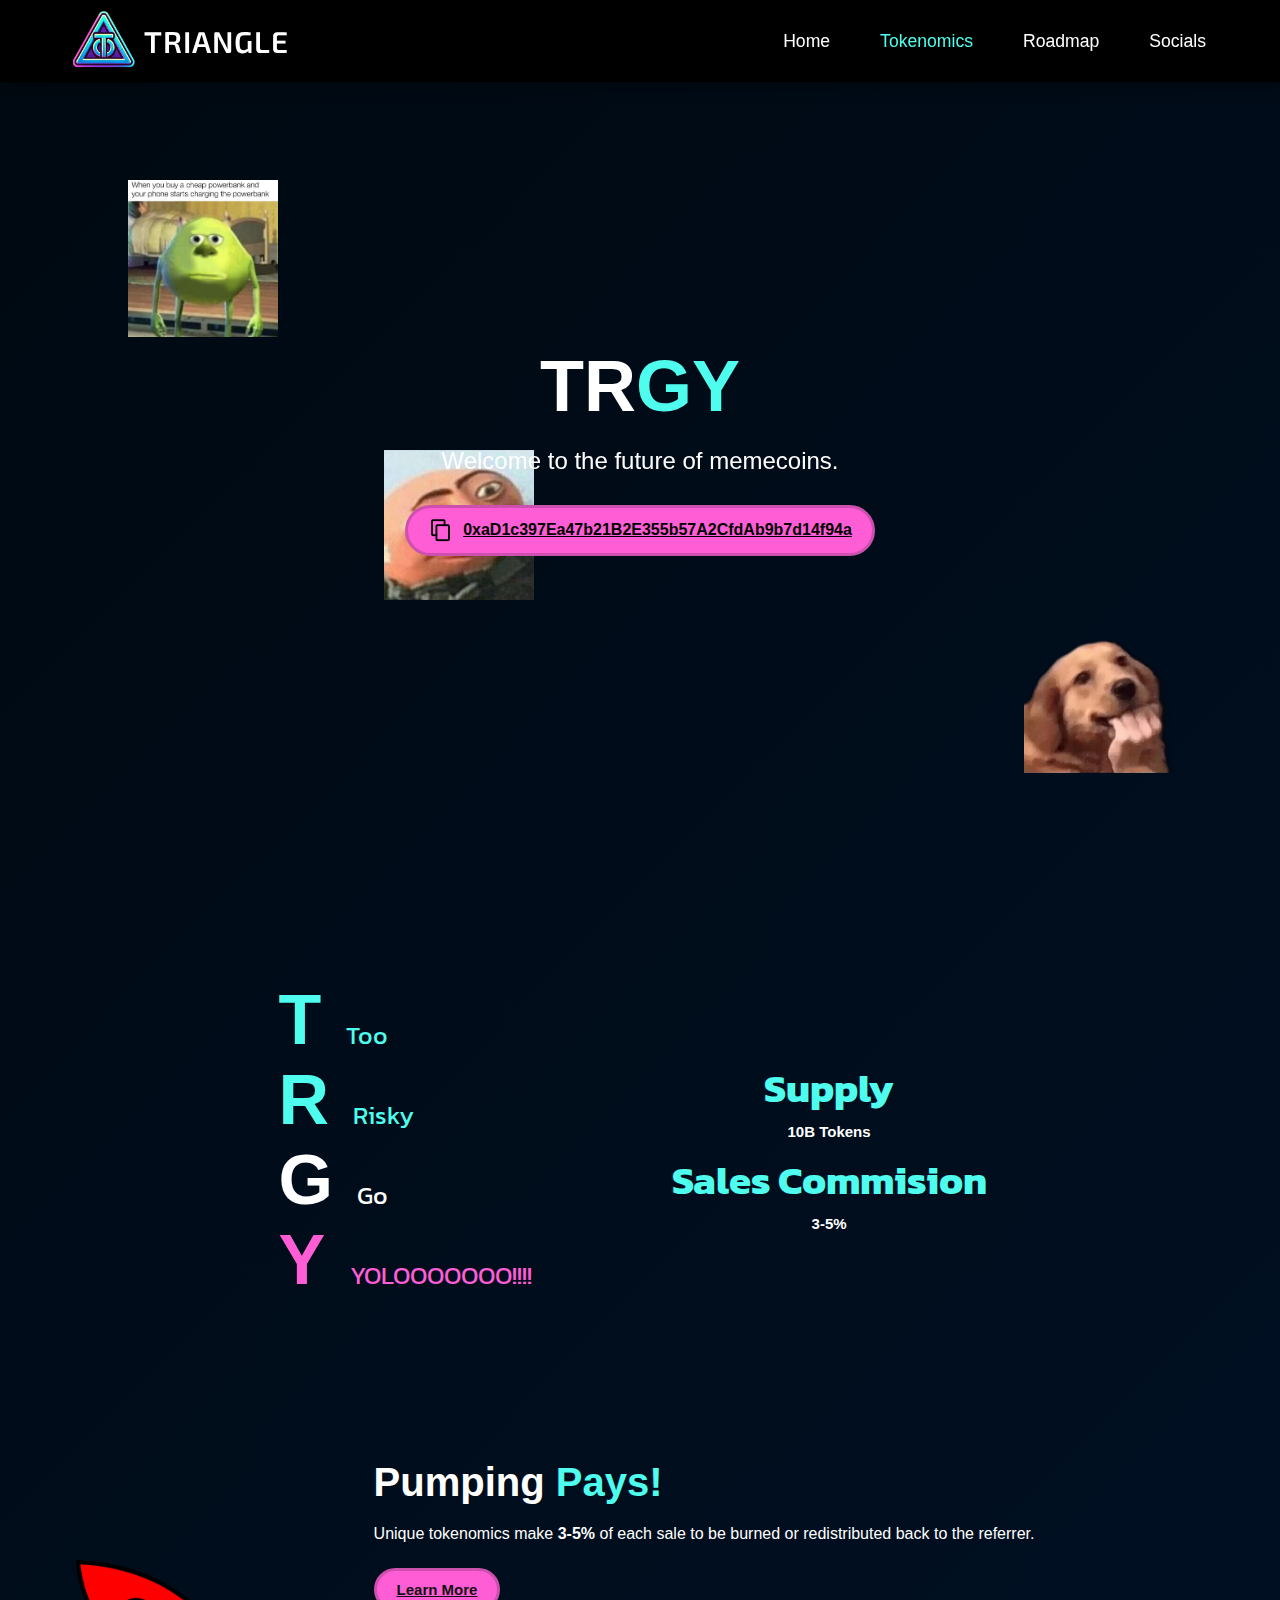
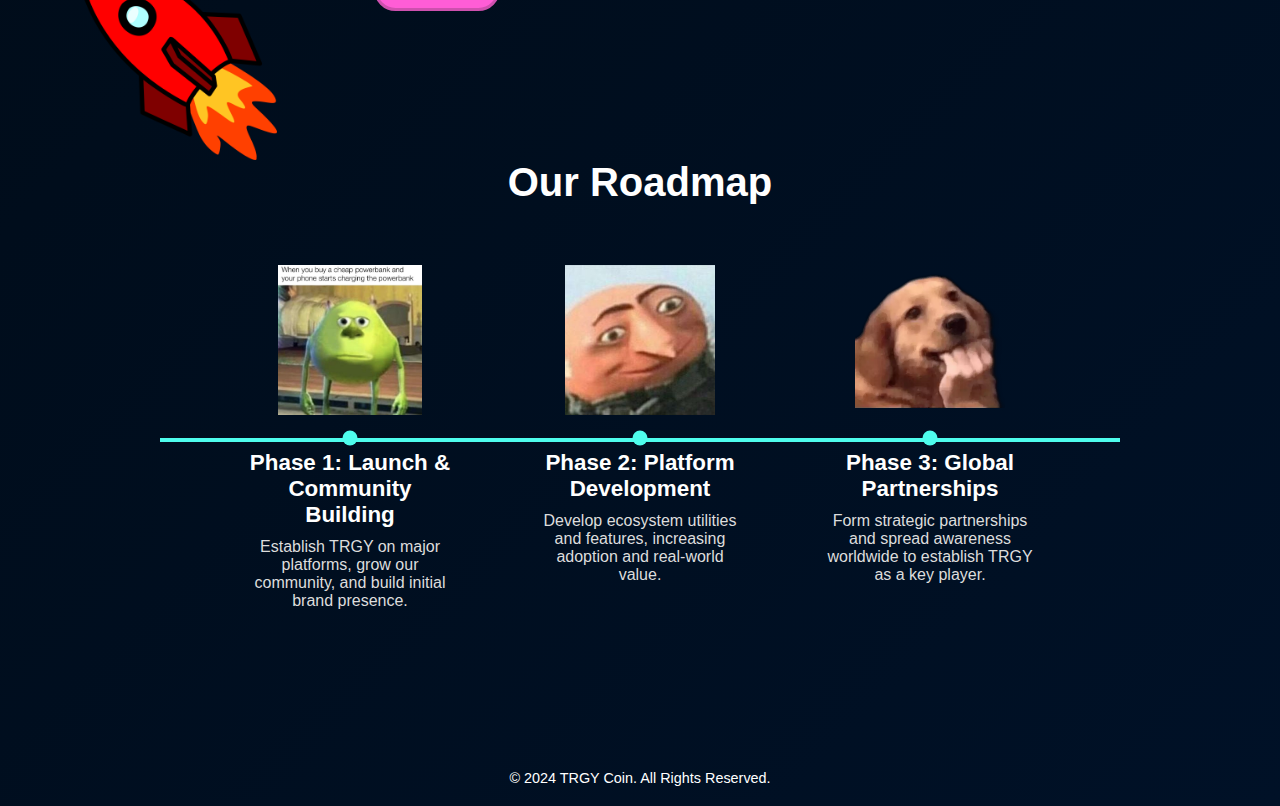
==== index.html @ f108033f "Change "learn more"" ====
<!DOCTYPE html>
<html lang="en">
<head>
    <meta charset="UTF-8">
    <meta name="viewport" content="width=device-width, initial-scale=1.0">
    <title>TRGY - Memecoin Revolution</title>
    <link rel="stylesheet" href="styles.css">
    <link rel="preconnect" href="https://fonts.googleapis.com">
    <link rel="preconnect" href="https://fonts.gstatic.com" crossorigin>
    <link href="https://fonts.googleapis.com/css2?family=Exo+2:wght@600&family=Kanit:wght@400;500&display=swap" rel="stylesheet">
</head>
<body>
    <!-- Navigation Bar -->
    <header class="navbar">
        <div class="navbar-container">
            <!-- Logo Placeholder -->
            <div class="logo">
                <img src="img/logo.png" alt="TRGY Logo" />
                <p>TRIANGLE</p>
            </div>
            
            <!-- Navigation Links -->
            <nav>
                
                <ul class="nav-links">
                    <li><a href="#home">Home</a></li>
                    <li><a href="tokenomics.html" style="color:#4efded;">Tokenomics</a></li>
                    <li><a href="#roadmap">Roadmap</a></li>
                    <li><a href="#socials">Socials</a></li>
                </ul>
            </nav>
        </div>
    </header>

    <!-- Floating Meme Icons and Background Elements -->
    <div class="background-effects">
        <img src="img/meme1.jpg" class="floating-meme" alt="Meme 1">
        <img src="img/meme2.jpg" class="floating-meme" alt="Meme 2">
        <img src="img/meme3.png" class="floating-meme" alt="Meme 3">
    </div>

    <!-- Landing Section -->
    <section class="landing">
        <h1><span class="tr">TR</span><span class="gy">GY</span></h1>
        <p>Welcome to the future of memecoins.</p>
        <div class="contract">
            <img src="img/copy.png"> <a href="#slogan" class="cta-button">0xaD1c397Ea47b21B2E355b57A2CfdAb9b7d14f94a</a>
        </div>
       
    </section>

    <!-- About Section with Images -->
    <section id="slogan" class="slogan">
        <div class="slogan-holder">
            <div style="color:#4efded">
                <h1>T</h1> <p>Too</p>
            </div>
            <div style="color:#4efded">
                <h1>R</h1> <p>Risky</p>
            </div>
            <div>
                <h1>G</h1> <p>Go</p>
            </div>
            <div style="color:#ff5dd6">
                <h1>Y</h1> <p>YOLOOOOOOO!!!!</p>
            </div>
        </div>
        <div class="supply">
            <div class="supply-link" onclick="window.location.href = 'https://etherscan.io'">
                <h1>Supply</h1><p>10B Tokens</p><h1>Sales Commision</h1><p>3-5%</p>
            </div>
        </div>
    </section>

    <!-- Tokenomics Section -->
    <section id="tokenomics" class="section tokenomics">
        <div class="tokenomics-container">
            <div class="tokenomics t-left">
                <img class="rocket" src="img/rocket.png">
            </div>
            <div class="tokenomics t-right">
                <h2>Pumping <span style="color:#4efded">Pays!</span></h2>
                <p>Unique tokenomics make <b>3-5%</b> of each sale to be burned or redistributed back to the referrer.</p>
                <button onclick="window.location.href ='/tokenomics'"><b>Learn More</b></button>
            </div>
        </div>
    </section>

    <!-- Roadmap Section -->
    <!-- Enhanced Roadmap Section -->
    <section id="roadmap" class="section roadmap">
        <h2>Our Roadmap</h2>
        <div class="roadmap-container">
            <!-- Phase 1 -->
            <div class="milestone">
                <div class="milestone-icon">
                    <img src="img/meme1.jpg" alt="Launch Icon" class="milestone-icon">
                </div>
                <h3>Phase 1: Launch & Community Building</h3>
                <p>Establish TRGY on major platforms, grow our community, and build initial brand presence.</p>
            </div>

            <!-- Phase 2 -->
            <div class="milestone">
                <div class="milestone-icon">
                    <img src="img/meme2.jpg" alt="Platform Icon" class="milestone-icon">
                </div>
                <h3>Phase 2: Platform Development</h3>
                <p>Develop ecosystem utilities and features, increasing adoption and real-world value.</p>
            </div>

            <!-- Phase 3 -->
            <div class="milestone">
                <div class="milestone-icon">
                    <img src="img/meme3.png" alt="Global Icon" class="milestone-icon">
                </div>
                <h3>Phase 3: Global Partnerships</h3>
                <p>Form strategic partnerships and spread awareness worldwide to establish TRGY as a key player.</p>
            </div>
        </div>
    </section>


    <!-- Footer -->
    <footer>
        <p>&copy; 2024 TRGY Coin. All Rights Reserved.</p>
    </footer>

    <script src="scripts.js"></script>
</body>
</html>
---- styles.css ----
/* General Reset */
* {
    margin: 0;
    padding: 0;
    box-sizing: border-box;
    font-family: 'Arial', sans-serif;
}

body {
    background: linear-gradient(135deg, #000911, #001127);
    color: #ffffff;
    overflow-x: hidden; 
    scroll-behavior: smooth;
}

/* Navigation Bar Styling */
.navbar {
    position: fixed;
    top: 0;
    width: 100%;
    background: black; /* Translucent royal blue */
    padding: 1px 0;
    z-index: 10;
    box-shadow: 0px 4px 15px rgba(0, 0, 0, 0.1);
    filter: drop-shadow(0px 4px 6px rgba(0, 0, 0, 0.35));
    transition: background 0.3s;
}

.navbar-container {
    display: flex;
    align-items: center;
    justify-content: space-between;
    width: 90%;
    max-width: 1200px;
    margin: 0 auto;
}

.logo {
    display: flex;
    align-items: center;
}

.logo p {
    font-size: 30px;
    font-family: "Exo 2", serif;
    font-weight: 600;
    letter-spacing: 1px;
}

/* Logo Styling */
.logo img {
    height: 80px; /* Adjust logo size as needed */
    filter: drop-shadow(0px 4px 4px rgba(0, 0, 0, 0.25));
}

/* Navigation Links Styling */
.nav-links {
    display: flex;
    gap: 30px;
    list-style: none;
    
}

.nav-links li {
    position: relative;
}

.nav-links a {
    font-family: 'Poppins', sans-serif;
    color: white; /* Gold color */
    font-size: 1.1rem;
    text-decoration: none;
    transition: color 0.3s ease;
    padding: 8px 10px;
}

.nav-links a:hover {
    color: #ffffff; /* Light hover effect */
}

/* Hover Effect - Gold Glow */
.nav-links li::after {
    content: '';
    position: absolute;
    bottom: -5px;
    left: 50%;
    width: 0;
    height: 3px;
    background: #4efded;
    transition: width 0.3s ease, left 0.3s ease;
}

.nav-links li:hover::after {
    width: 100%;
    left: 0;
}

/* Sticky Navbar Effect */
.navbar.scrolled {
    background: rgb(0, 11, 24); /* Solid royal blue on scroll */
}

.background-effects {
    position: absolute;
    top: 0;
    left: 0;
    width: 100%;
    height: 100%;
    overflow: hidden;
    z-index: 1;
    max-width: 100%;
    overflow-x: hidden;
}
/* CSS for Floating Meme */
.floating-meme {
    position: absolute;
    width: 150px;
    height: auto;
    z-index: 1000;
    animation: float 10s ease-in-out infinite, horizontalMove 15s linear infinite;
    transition: transform 0.3s ease;
    overflow-x: hidden;
}

/* Keyframe animation to make the meme float up and down */
@keyframes float {
    0% {
        transform: translateY(0);
    }
    50% {
        transform: translateY(-20px); /* Moves up */
    }
    100% {
        transform: translateY(0); /* Moves down */
    }
}

/* Keyframe animation to make the meme move horizontally */
@keyframes horizontalMove {
    0% {
        left: -200px; /* Starts off-screen to the left */
    }
    50% {
        left: 50%; /* Moves to the center */
    }
    100% {
        left: 100%; /* Moves off-screen to the right */
    }
}


/* Randomize Floating Meme Position */

.floating-meme:nth-child(1) { top: 20%; left: 10%; animation-duration: 15s; }
.floating-meme:nth-child(2) { top: 50%; left: 30%; animation-duration: 18s; }
.floating-meme:nth-child(3) { top: 70%; left: 80%; animation-duration: 12s; }


/* Landing Section */
.landing {
    height: 100vh;
    display: flex;
    flex-direction: column;
    align-items: center;
    justify-content: center;
    color: #ffffff;
    text-align: center;
}

.landing h1 {
    font-size: 4.5rem;
    animation: fadeIn 1.5s ease;

    animation-name: coolColorThing;
    animation-duration: 4s;
    animation-iteration-count: infinite;
    z-index: 1001;
}

.landing p {
    font-size: 1.5rem;
    margin-top: 20px;
    animation: fadeIn 2.5s ease;
    z-index: 1001;
}

/* TRGY seperate colors */
.tr {   
    color: white;
}

.gy {
    color:#4efded;
}

/* Make the copy contract button */
.contract {
    display: flex;
    align-items: center;
    gap: 10px;
    margin-top: 30px;
    padding: 10px 20px;
    background: #ff5dd6;
    border: 3px solid #ce50ae;
    border-radius: 50px;
    font-weight: bold;
    animation: fadeIn 3.5s ease;
    transition: transform 0.3s;
    z-index: 1001;

    animation-name: buttonTest;
    animation-duration: 10s;
    animation-delay: 2s;
    animation-iteration-count: infinite;
}

.contract:hover {
    transform: scale(1.1);
}

.contract a {
    color: black;
}

.contract img {
    height: 25px;
    width: 25px;
}

/* Section Styling */
.section {
    padding: 80px 20px;
    text-align: center;
    color: white;
    position: relative;
}

.section h2 {
    font-size: 2.5rem;
    margin-bottom: 20px;
}

/* Tokenomics and rocket styling */
#tokenomics {
    height: 300px;
}

.tokenomics-container {
    display: flex;
    justify-content: space-evenly;
    align-items: stretch;
}

.t-left img {
    height: 200px;
    width: auto;
    margin-top: 100px;
}

.t-left {
    flex-grow: 1
}

.t-right {
    margin-left: 40px;
    text-align: left;
    flex-grow: 2
}

.t-right button {
    text-decoration: underline;
    font-size: 15px;
    margin-top: 25px;
    padding: 10px 20px;
    background: #ff5dd6;
    color: #111;
    border: 3px solid #ce50ae;
    border-radius: 50px;
    font-weight: bold;
    animation: fadeIn 3.5s ease;
    transition: transform 0.3s;
    z-index: 1001;

    animation-name: buttonTest;
    animation-duration: 10s;
    animation-delay: 2s;
    animation-iteration-count: infinite;
}

/* Footer */
footer {
    padding: 20px;
    color: #ffffff;
    text-align: center;
    font-size: 0.9rem;
}

/* Enhanced Roadmap Section */
.roadmap {
    padding: 80px 20px;
    color: white;
    text-align: center;
    position: relative;
    overflow: hidden;
}

.roadmap-container {
    display: flex;
    justify-content: center;
    gap: 40px;
    max-width: 1200px;
    margin: 40px auto;
    position: relative;
}

/* Milestone Box */
.milestone {
    width: 250px;
    padding: 20px;
    border-radius: 15px;
    text-align: center;
    transition: transform 0.3s;
    position: relative;
}

.milestone:hover {
    transform: scale(1.05);
}

.milestone-icon {
    max-width: 150px;
    max-height: 150px;
    margin: 0 auto 15px;
}

.milestone h3 {
    margin-top: 35px;
    font-size: 1.4rem;
    color: white;
    margin-bottom: 10px;
}

.milestone p {
    font-size: 1rem;
    color: #dddddd;
}

/* Roadmap Line Connector */
.roadmap-container::before {
    content: '';
    position: absolute;
    top: 50%;
    left: 50%;
    width: 80%;
    height: 4px;
    background: #4efded;
    transform: translateX(-50%);
    z-index: -1;
}

.milestone::after {
    content: '';
    position: absolute;
    width: 15px;
    height: 15px;
    background: #4efded;
    border-radius: 50%;
    left: 50%;
    top: 50%;
    transform: translate(-50%, -50%);
    z-index: -1;
}

.milestone:hover::after {
    background: #0a2745;
}

/* Slogan (TRGY) Section Styling */
.slogan {
    gap: 125px;
    flex-wrap: wrap;
    padding: 80px 20px;
    color: white;
    text-align: center;
    display: flex;
    justify-content: center;
}

.slogan-holder {
    display: flex;
    flex-direction: column;
    align-items: flex-start;
}

.slogan-holder h1 {
    display: inline;
    font-size: 70px;
}

.slogan-holder p {
    font-family: "Kanit", sans-serif;
    display: inline;
    margin-left: 20px;
    font-size: 25px;
}

/* Contract Holder */
.supply {
    display: flex;
    flex-direction: column;
    justify-content: center;
    align-items: center;
}

.supply-link {
    color: rgb(255, 255, 255);
    font-size: 20px;
    padding: 15px;
    border-radius: 25px;
}

.supply-link h1 {
    margin-top: 10px;
    color:#4efded;
    font-family: "Kanit", sans-serif;
}
.supply-link p {
    margin-top: 5px;
    font-weight: bold;
    font-size: 15px;
}

/* Tokenomics page */
.web3-holder {
    display: flex;
    justify-content: center;
    align-items: center;
    height: 100%;
}
.web3 {
    padding: 30px;
    background-color: #28263a;
    box-shadow: 0px 3px 100px 0px rgba(78,253,237,0.2);
    border-radius: 25px;
    width: 300px;
    display: flex;
    flex-direction: column;
    gap: 10px;
}
.web3 input {
    border-radius: 100px;
    background-color: black;
    outline: none;
    border: none;
    padding: 11px;
    color: white;
    text-align: right;
    font-family: "Varela Round", sans-serif;
    font-size: 20px;
}

.web3 button {
    background-color: #4efded;
    border: none;
    border-radius: 100px;
    padding: 10px;
    font-family: "Exo 2", serif;
    font-weight: 600;
    margin-top: 15px;
}

.web3 button:hover {
    background-color: #3ed4c8;
}

/* Mobile Responsive for Roadmap */
@media (max-width: 768px) {
    .roadmap-container {
        flex-direction: column;
        align-items: center;
    }

    .roadmap-container::before {
        width: 4px;
        height: 80%;
    }
}


/* Animations */
@keyframes fadeIn {
    from { opacity: 0; }
    to { opacity: 1; }
}

@keyframes coolColorThing {
    0%   {color: #ffd700;}
    50%   {color: #867726;}
    100%   {color: #ffd700;}
}

@keyframes buttonTest {
    0%   {border-color: #ff5dd6;}
    50%   {border-color: black;}
    100%   {border-color: #ff5dd6;}
  }
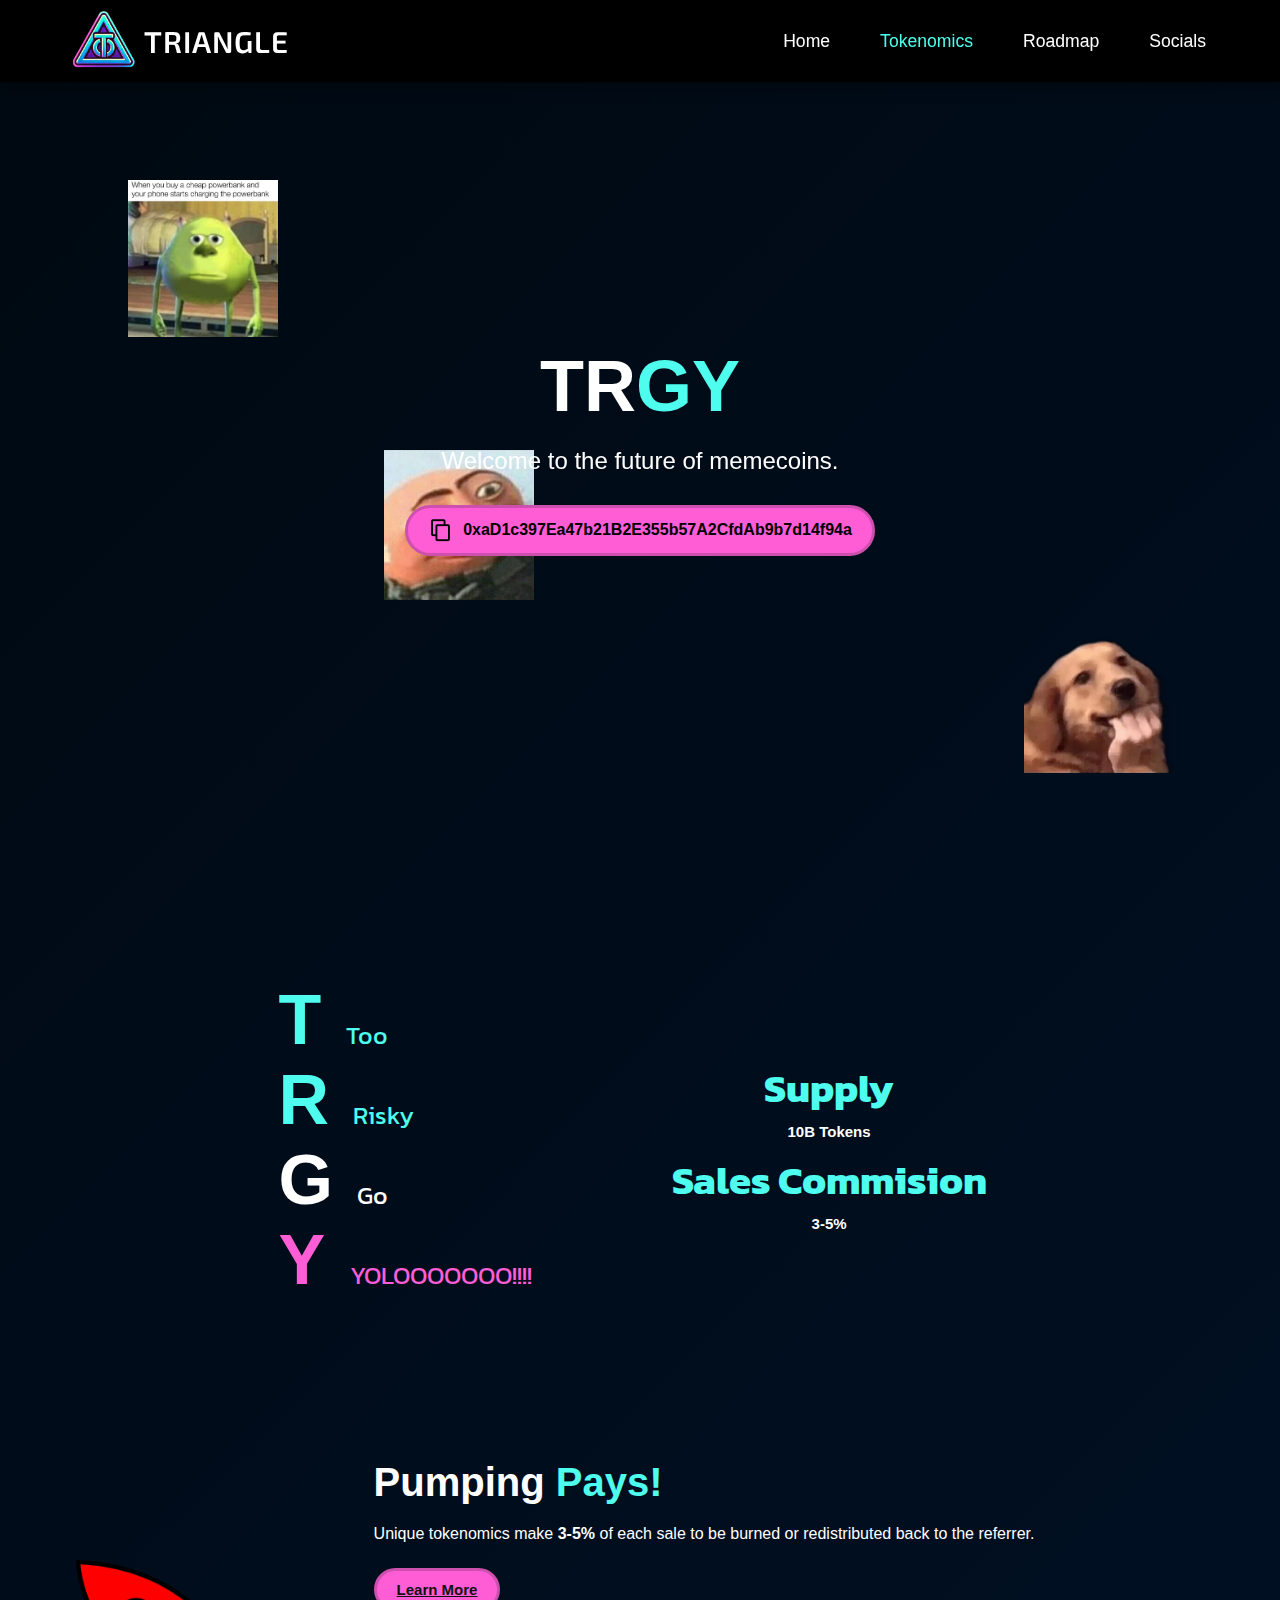
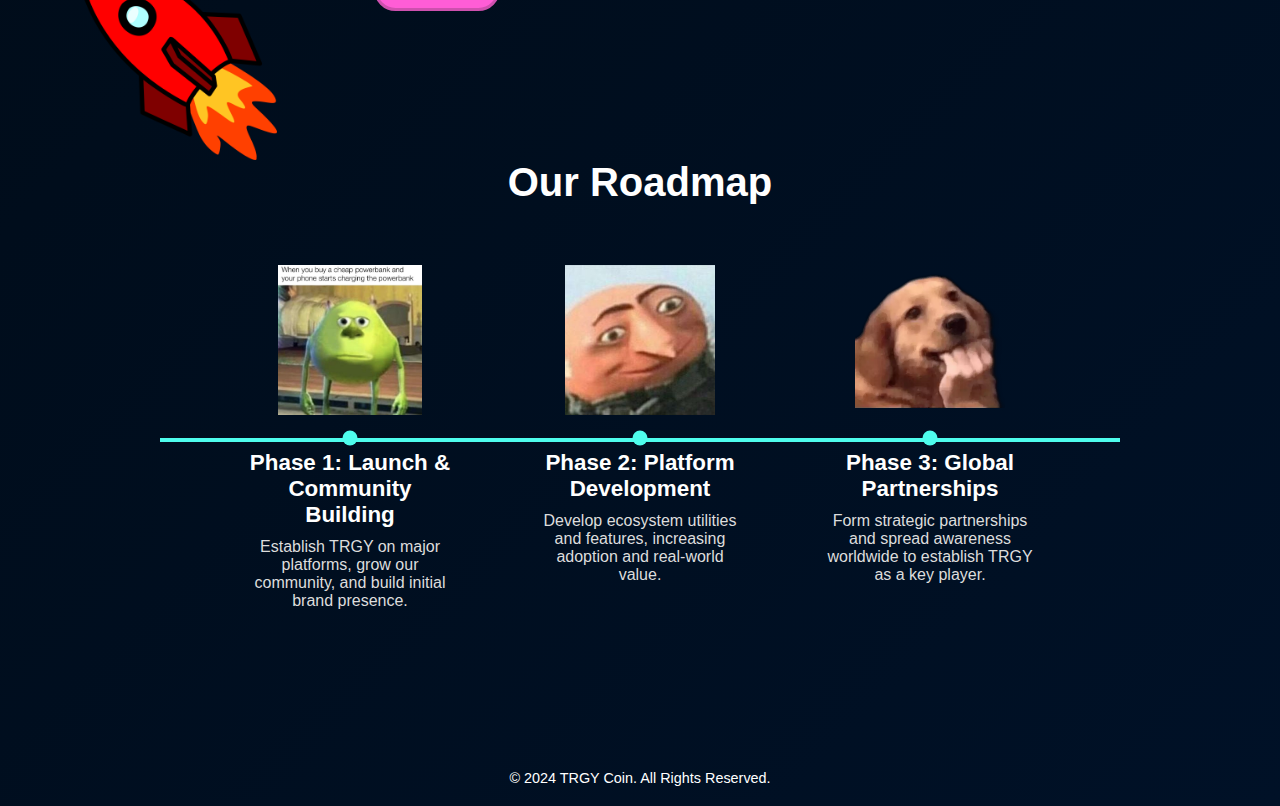
==== commit 040ee413: "Copy on click" ====
--- a/index.html
+++ b/index.html
@@ -43,8 +43,8 @@
     <section class="landing">
         <h1><span class="tr">TR</span><span class="gy">GY</span></h1>
         <p>Welcome to the future of memecoins.</p>
-        <div class="contract">
-            <img src="img/copy.png"> <a href="#slogan" class="cta-button">0xaD1c397Ea47b21B2E355b57A2CfdAb9b7d14f94a</a>
+        <div class="contract" onclick="copyContract();">
+            <img id="copy-pic" src="img/copy.png"> <a class="cta-button">0xaD1c397Ea47b21B2E355b57A2CfdAb9b7d14f94a</a>
         </div>
        
     </section>
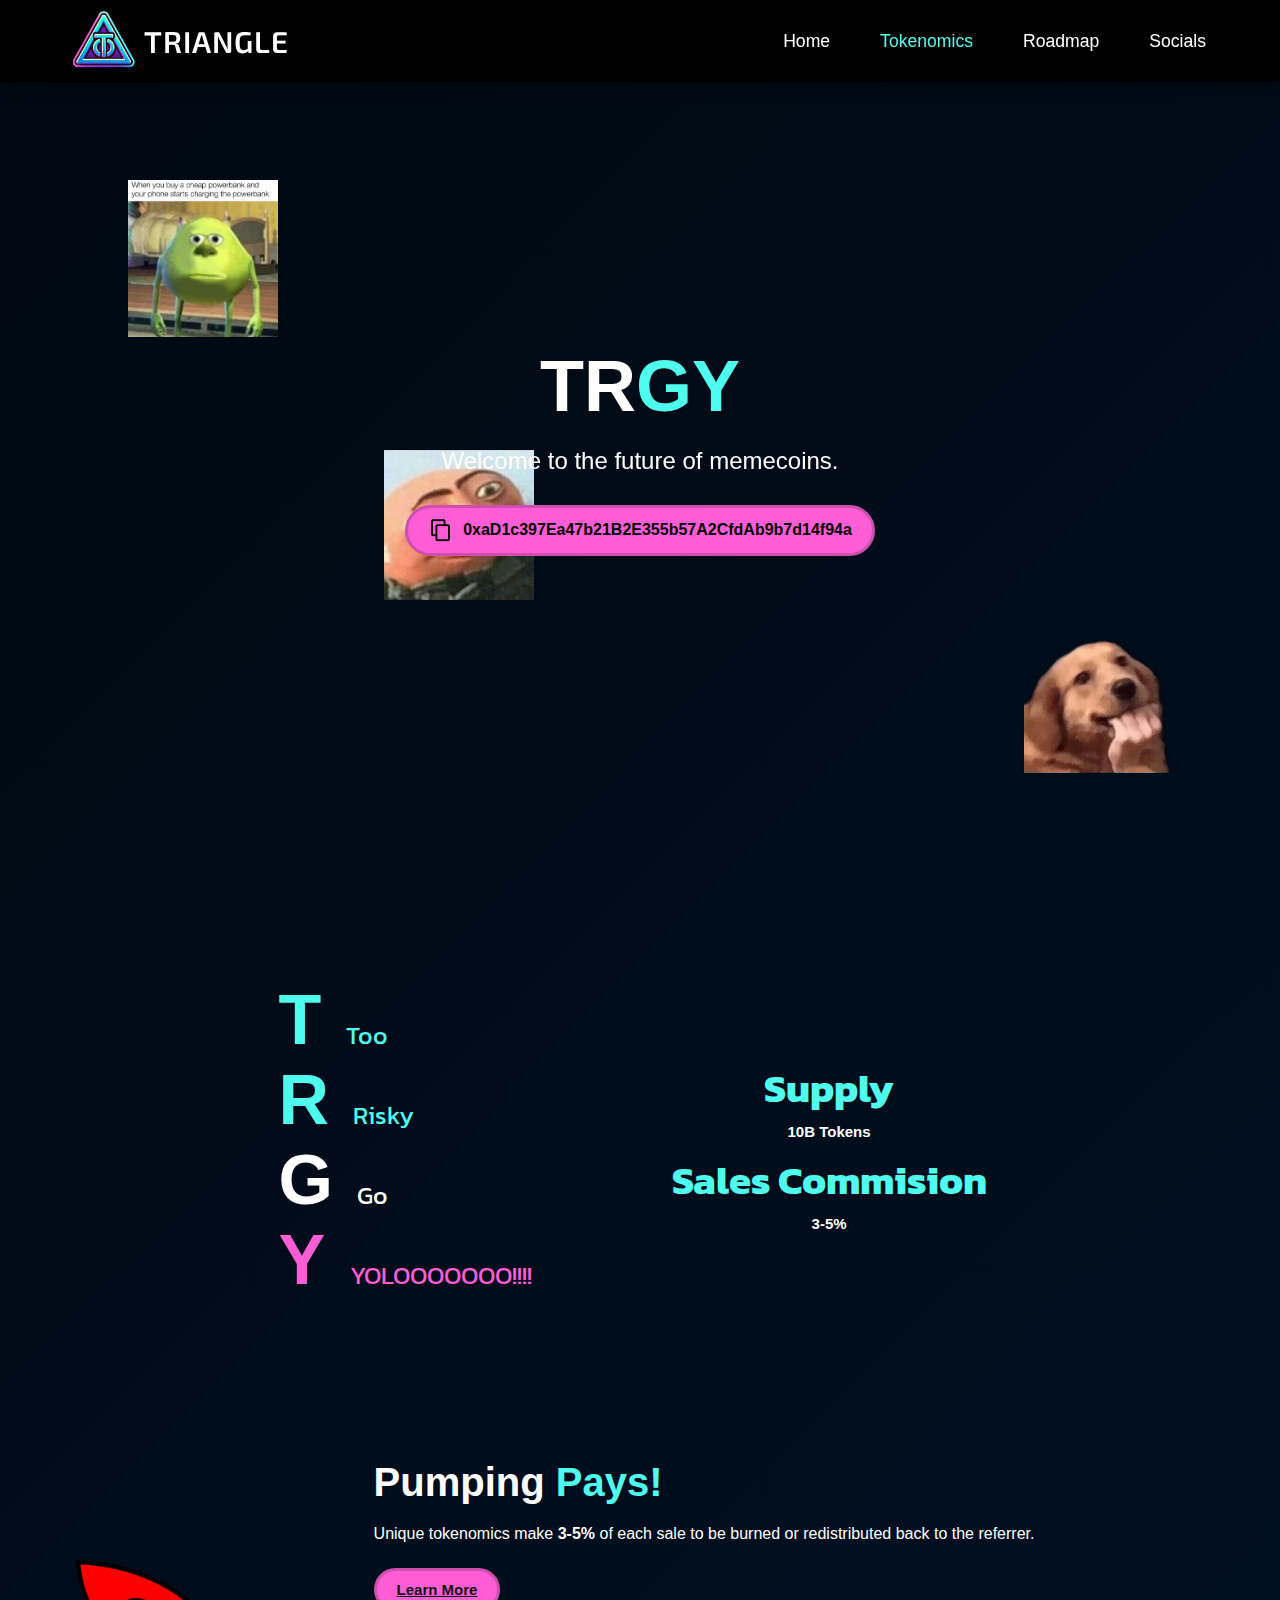
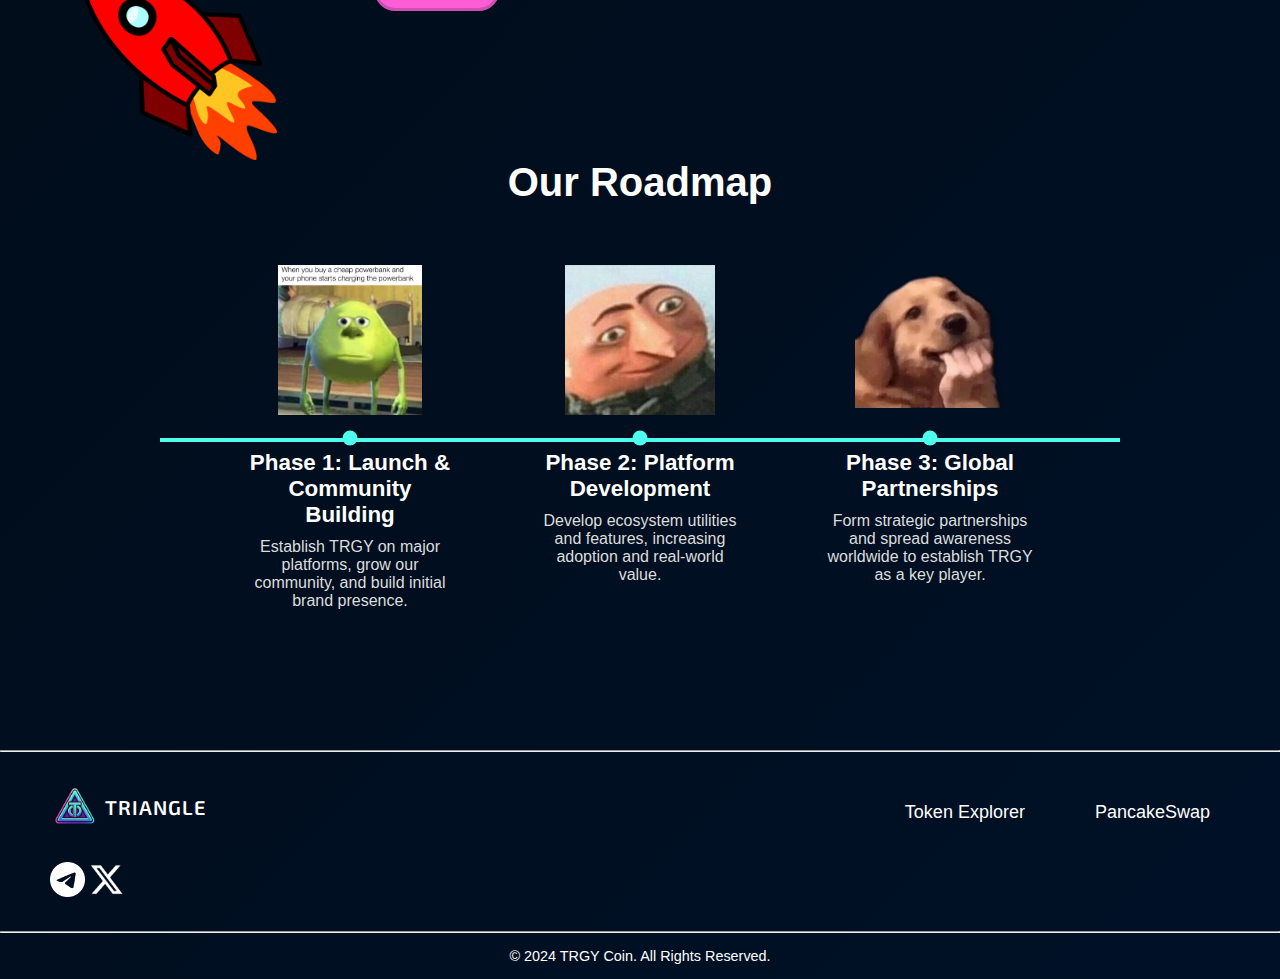
==== commit 9d3dadc7: "Add socials" ====
--- a/index.html
+++ b/index.html
@@ -15,7 +15,7 @@
         <div class="navbar-container">
             <!-- Logo Placeholder -->
             <div class="logo">
-                <img src="img/logo.png" alt="TRGY Logo" />
+                <img src="img/logo.png" alt="TRGY Logo" href="tokenomics.html">
                 <p>TRIANGLE</p>
             </div>
             
@@ -23,7 +23,7 @@
             <nav>
                 
                 <ul class="nav-links">
-                    <li><a href="#home">Home</a></li>
+                    <li><a href="/TRGY">Home</a></li>
                     <li><a href="tokenomics.html" style="color:#4efded;">Tokenomics</a></li>
                     <li><a href="#roadmap">Roadmap</a></li>
                     <li><a href="#socials">Socials</a></li>
@@ -44,7 +44,7 @@
         <h1><span class="tr">TR</span><span class="gy">GY</span></h1>
         <p>Welcome to the future of memecoins.</p>
         <div class="contract" onclick="copyContract();">
-            <img id="copy-pic" src="img/copy.png"> <a class="cta-button">0xaD1c397Ea47b21B2E355b57A2CfdAb9b7d14f94a</a>
+            <img id="copy-pic" src="img/copy.png"> <a id="copy-button" class="cta-button">0xaD1c397Ea47b21B2E355b57A2CfdAb9b7d14f94a</a>
         </div>
        
     </section>
@@ -81,7 +81,7 @@
             <div class="tokenomics t-right">
                 <h2>Pumping <span style="color:#4efded">Pays!</span></h2>
                 <p>Unique tokenomics make <b>3-5%</b> of each sale to be burned or redistributed back to the referrer.</p>
-                <button onclick="window.location.href ='/tokenomics'"><b>Learn More</b></button>
+                <button onclick="window.location.href ='tokenomics.html'"><b>Learn More</b></button>
             </div>
         </div>
     </section>
@@ -120,6 +120,24 @@
         </div>
     </section>
 
+    <hr>
+    <section class="socials">
+        <div class="socials-website">
+            <div class="socials-logo">
+                <img src="img/logo.png" alt="TRGY Logo" href="tokenomics.html">
+                <p>TRIANGLE</p>
+            </div>
+            <div class="socials-media">
+                <img src="img/telegram.webp">
+                <img src="img/x.png">
+            </div>
+        </div>
+        <div class="socials-random">
+            <a>Token Explorer</a>
+            <a>PancakeSwap</a>
+        </div>
+    </section>
+    <hr>
 
     <!-- Footer -->
     <footer>
--- a/styles.css
+++ b/styles.css
@@ -289,10 +289,61 @@
 
 /* Footer */
 footer {
-    padding: 20px;
+    display: flex;
+    align-items: center;
+    justify-content: center;
+    padding: 15px;
     color: #ffffff;
-    text-align: center;
     font-size: 0.9rem;
+}
+
+/* Social Media */
+.socials {
+    padding: 30px;
+    display: flex; 
+    justify-content: space-between;
+    padding-left: 50px;
+    padding-right: 50px;
+}
+
+.socials-website img {
+    width: 35px;
+}
+
+.socials-website {
+    display: flex;
+    gap: 30px;
+    flex-wrap: wrap;
+    width: 200px;
+}
+
+.socials-logo {
+    display: flex;
+    align-items: center;
+    gap: 5px;
+    font-weight: 600;
+    letter-spacing: 1px;
+    font-size: 20px;
+}
+
+.socials-logo img {
+    width: 50px;
+}
+
+.socials-logo p {
+    font-family: "Exo 2", serif;
+}
+
+.socials-random {
+    display: flex;
+    gap: 30px;
+    text-align: right;
+}
+
+.socials-random a {
+    font-family: 'Poppins', sans-serif;
+    margin: 20px;
+    font-size: 18px;
 }
 
 /* Enhanced Roadmap Section */
@@ -447,16 +498,37 @@
     flex-direction: column;
     gap: 10px;
 }
-.web3 input {
+
+/* Make the entire div look like an input box */
+.web3-input {
+    gap: 10px;
+    display: flex;
+    align-items: center;
     border-radius: 100px;
     background-color: black;
     outline: none;
     border: none;
-    padding: 11px;
     color: white;
     text-align: right;
     font-family: "Varela Round", sans-serif;
     font-size: 20px;
+}
+
+.web3-input input {
+    background: none;
+    outline: none;
+    border: none;
+    padding: 11px;
+    color: white;
+    text-align: right;
+    font-family: "Varela Round", sans-serif;
+    font-size: 20px;
+    width: 190px;
+}
+
+.web3-input img {
+    margin-left: 9px;
+    width: 30px;
 }
 
 .web3 button {
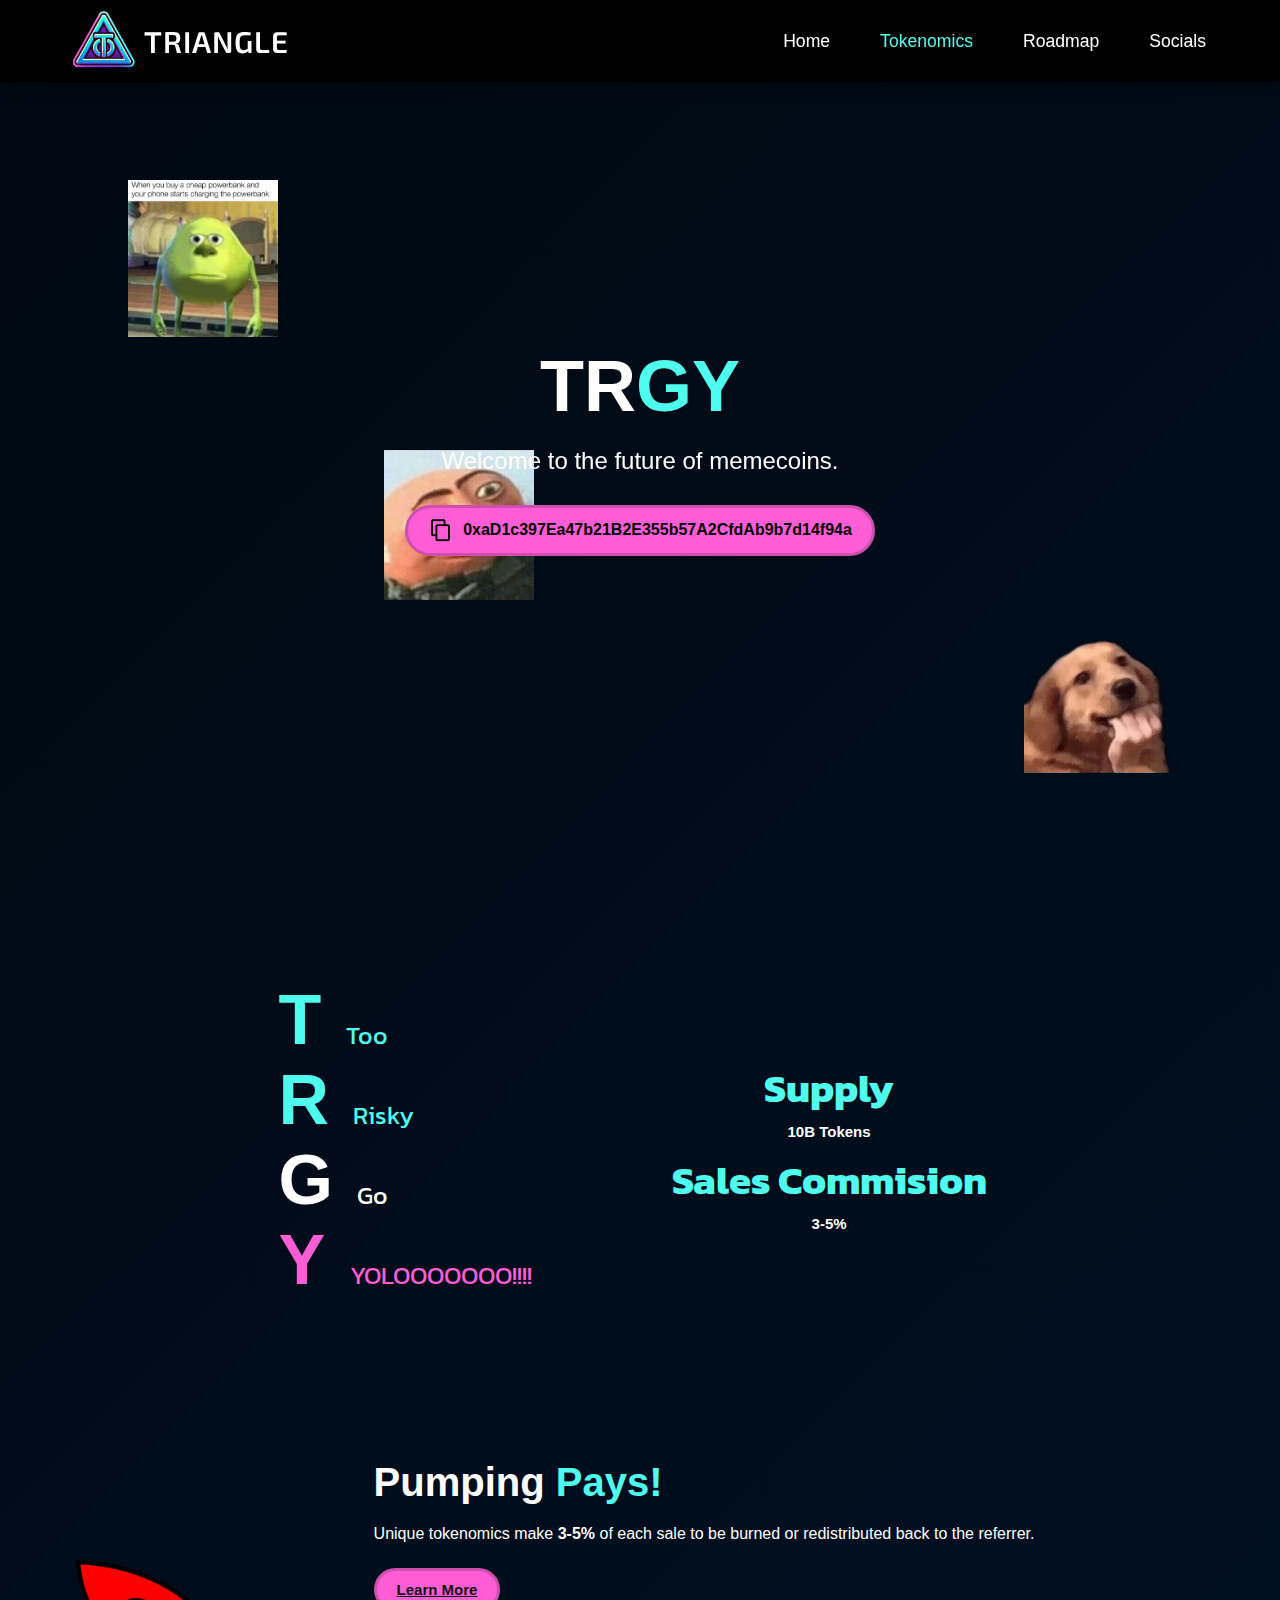
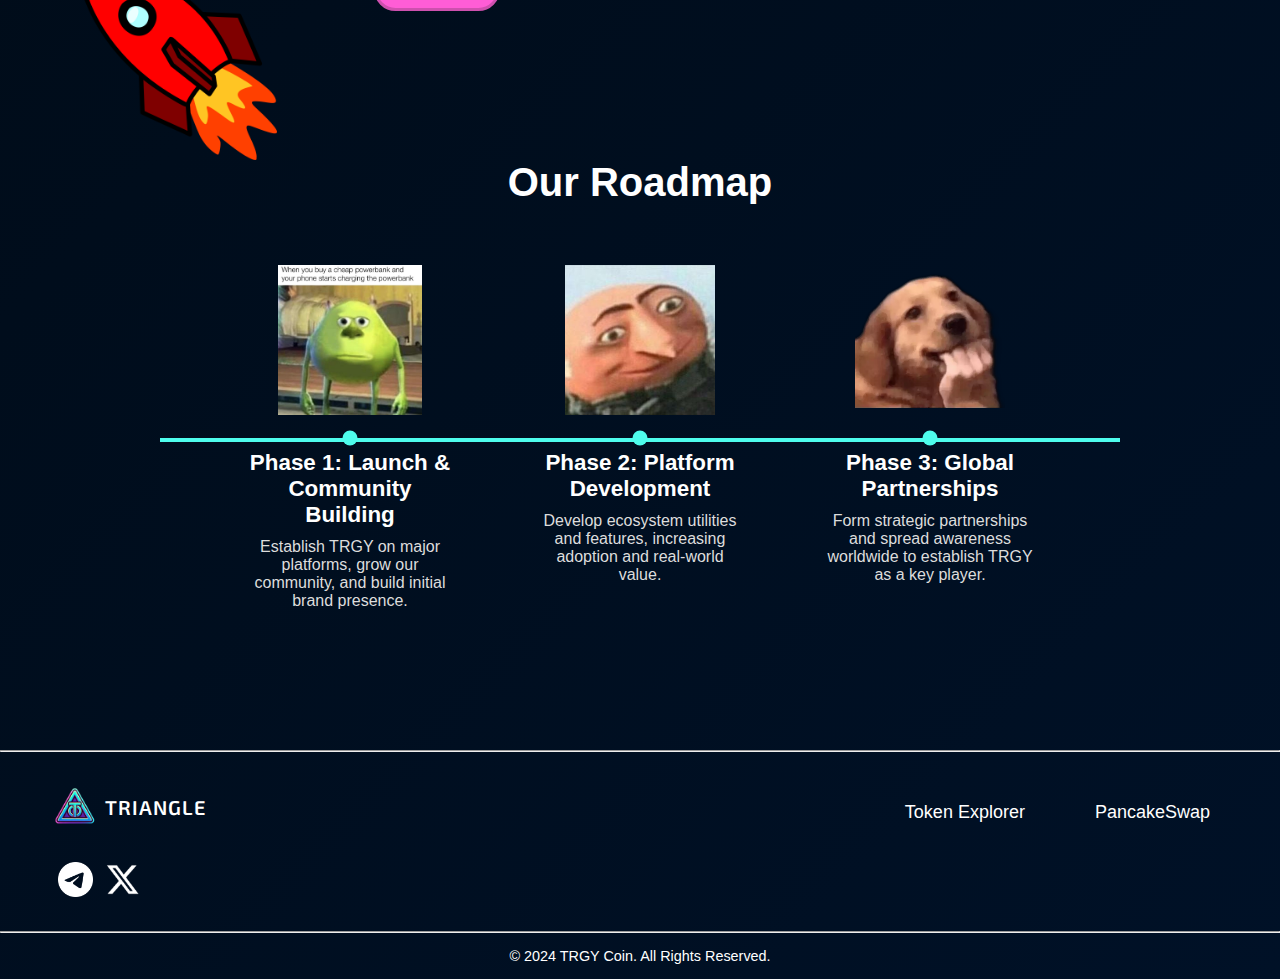
==== commit acda1930: "Social links" ====
--- a/index.html
+++ b/index.html
@@ -133,8 +133,8 @@
             </div>
         </div>
         <div class="socials-random">
-            <a>Token Explorer</a>
-            <a>PancakeSwap</a>
+            <a href="https://bscscan.com/token/0xad1c397ea47b21b2e355b57a2cfdab9b7d14f94a">Token Explorer</a>
+            <a href="https://pancakeswap.finance/">PancakeSwap</a>
         </div>
     </section>
     <hr>
--- a/styles.css
+++ b/styles.css
@@ -306,8 +306,9 @@
     padding-right: 50px;
 }
 
-.socials-website img {
+.socials-media img {
     width: 35px;
+    margin-left: 8px;
 }
 
 .socials-website {
@@ -341,9 +342,15 @@
 }
 
 .socials-random a {
+    color: white;
+    text-decoration: none;
     font-family: 'Poppins', sans-serif;
     margin: 20px;
     font-size: 18px;
+}
+
+.socials-random a:hover {
+    color: #3ed4c8;
 }
 
 /* Enhanced Roadmap Section */
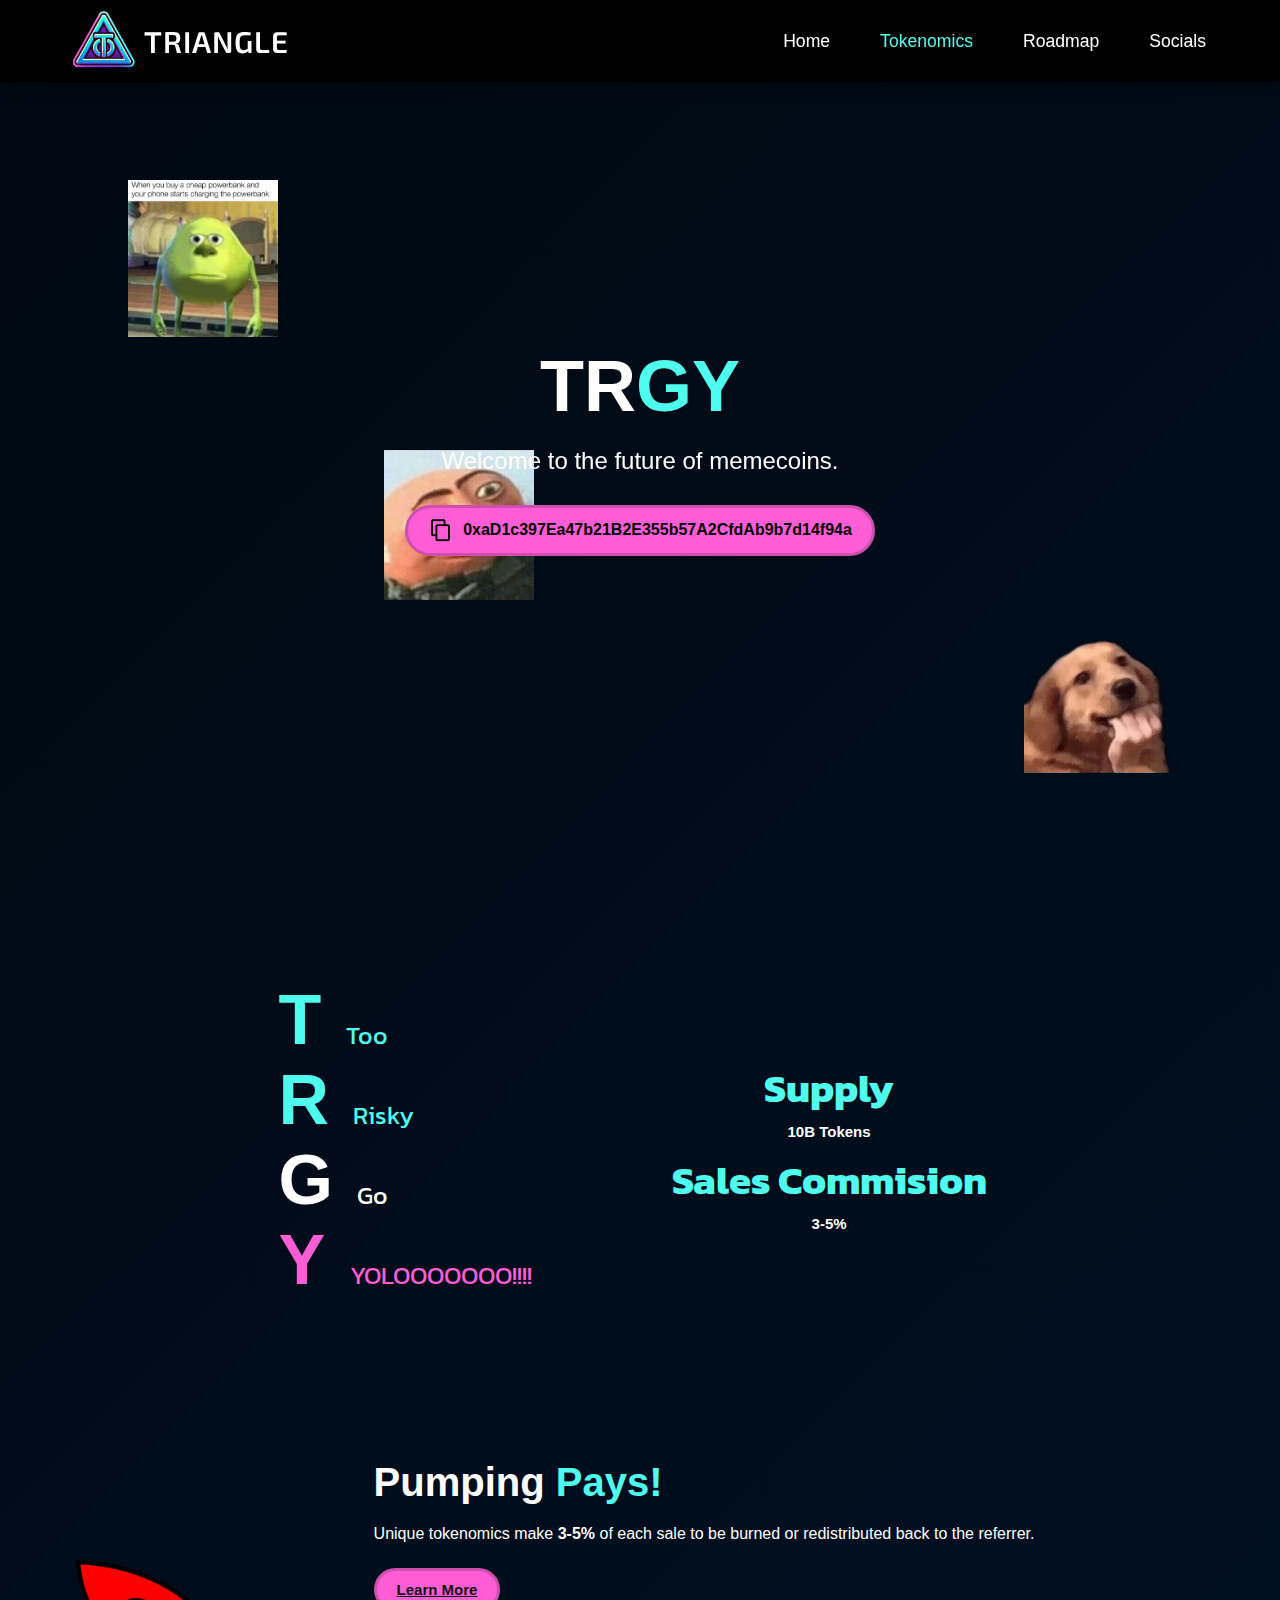
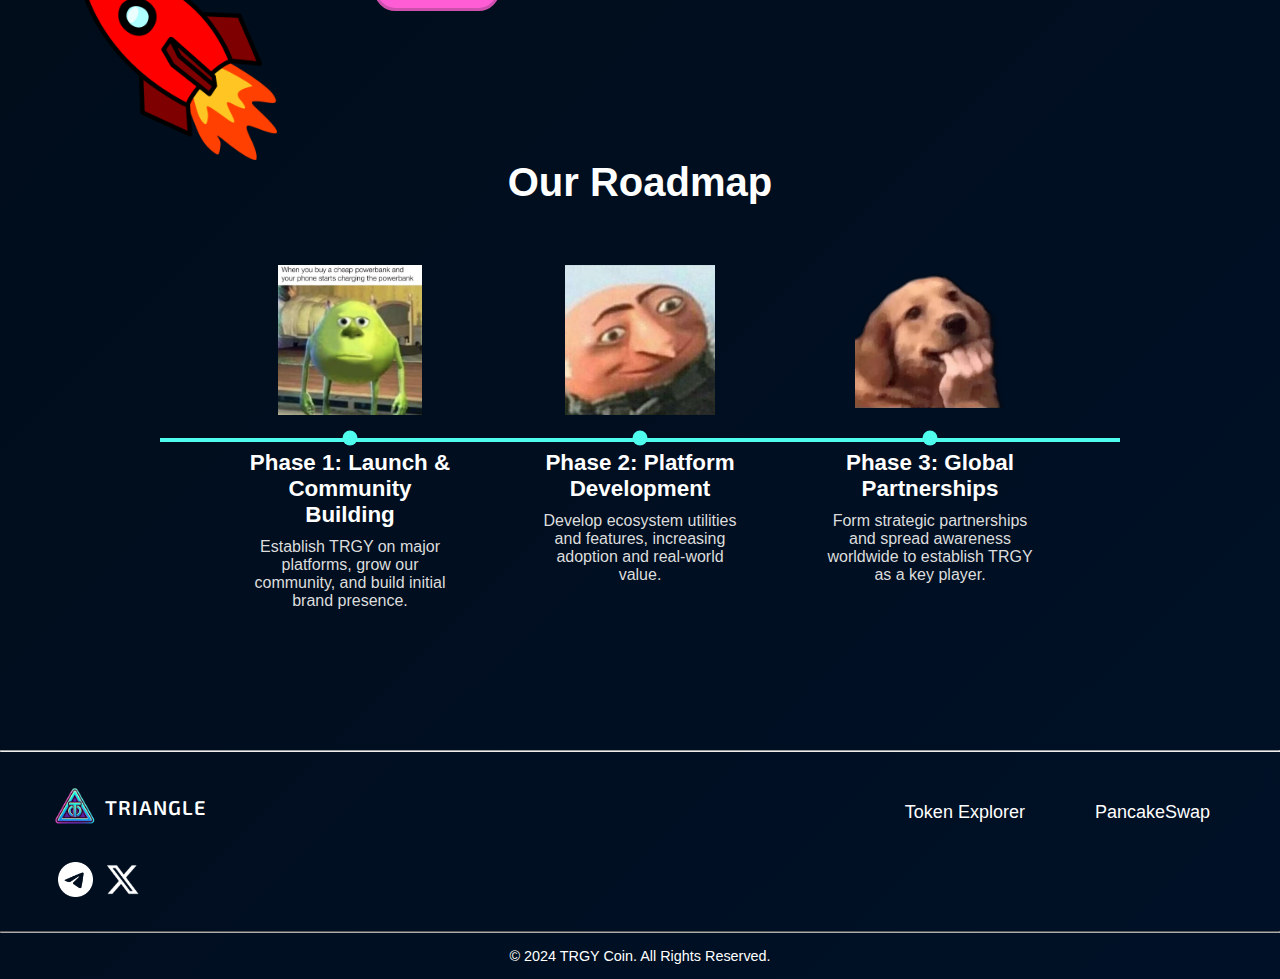
==== commit cc23636a: "Update colors" ====
--- a/index.html
+++ b/index.html
@@ -120,7 +120,7 @@
         </div>
     </section>
 
-    <hr>
+    <hr style="border-color: rgb(238, 238, 238);"">
     <section class="socials">
         <div class="socials-website">
             <div class="socials-logo">
@@ -137,7 +137,7 @@
             <a href="https://pancakeswap.finance/">PancakeSwap</a>
         </div>
     </section>
-    <hr>
+    <hr style="border-color: rgb(173, 173, 173);">
 
     <!-- Footer -->
     <footer>
